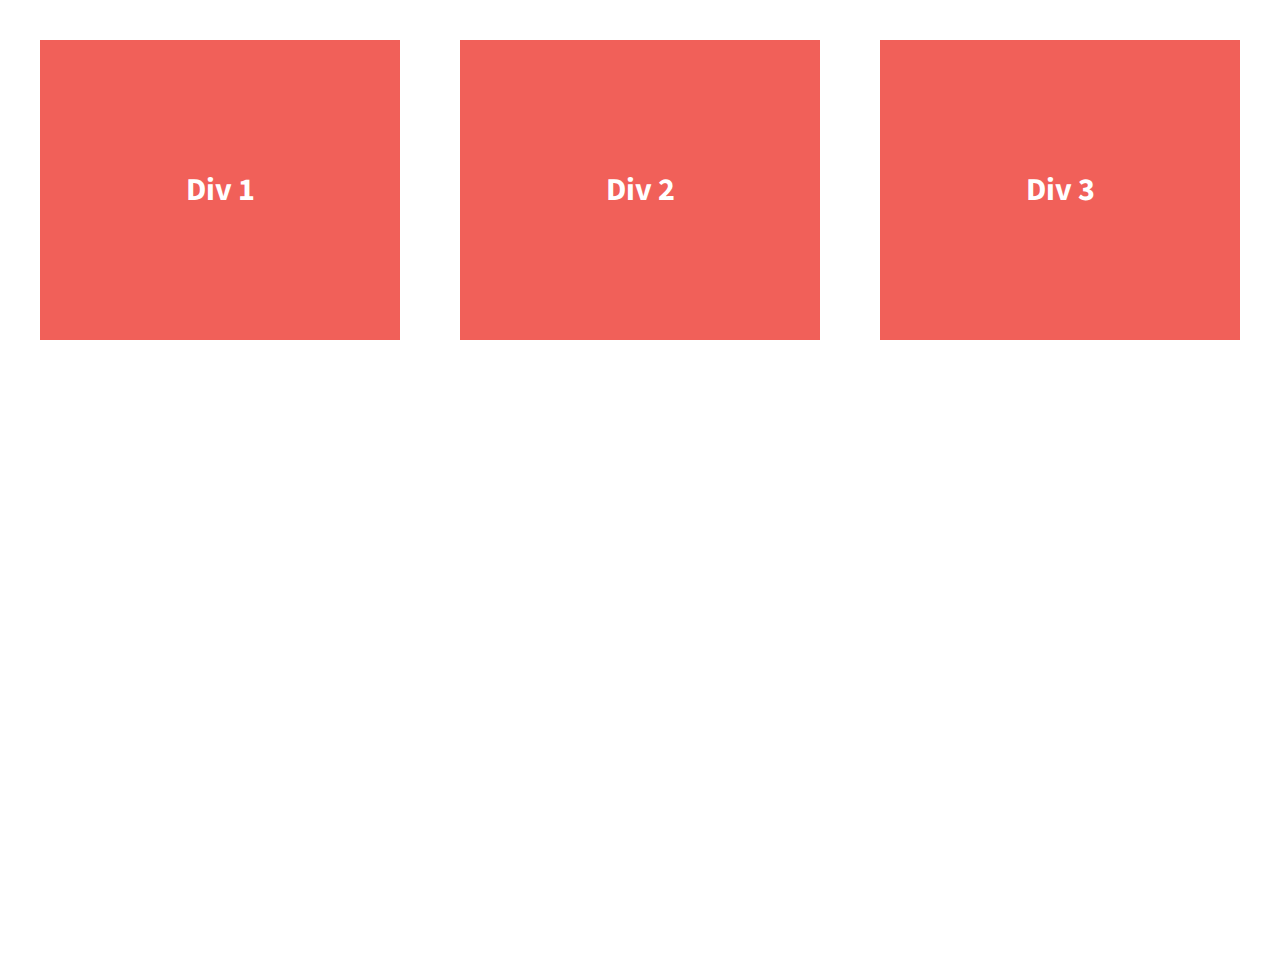
==== flexbox4/index.html @ 98bb1fd7 "add flex lesson 4" ====
<!doctype html>
<html class="no-js" lang="">
    <head>
        <meta charset="utf-8">
        <meta http-equiv="x-ua-compatible" content="ie=edge">
        <title>Make me into a grid!</title>
        <meta name="description" content="">
        <meta name="viewport" content="width=device-width, initial-scale=1">

        <link rel="apple-touch-icon" href="apple-touch-icon.png">
        <!-- Place favicon.ico in the root directory -->

        <link rel="stylesheet" href="css/normalize.css">
        <link rel="stylesheet" href="css/main.css">
        <script src="js/vendor/modernizr-2.8.3.min.js"></script>
        <link href='http://fonts.googleapis.com/css?family=Lora:700' rel='stylesheet' type='text/css'>
        <link href='http://fonts.googleapis.com/css?family=Source+Sans+Pro:400,700' rel='stylesheet' type='text/css'>
    </head>
    <body>
        <!--[if lt IE 8]>
            <p class="browserupgrade">You are using an <strong>outdated</strong> browser. Please <a href="http://browsehappy.com/">upgrade your browser</a> to improve your experience.</p>
        <![endif]-->
       
        <section class="wrapper">
            <div class="div-1">
                Div 1
            </div>
            <div class="div-2">
                Div 2
            </div>
            <div class="div-3">
                Div 3
            </div>
        </section>    

        <script src="https://ajax.googleapis.com/ajax/libs/jquery/1.11.3/jquery.min.js"></script>
        <script>window.jQuery || document.write('<script src="js/vendor/jquery-1.11.3.min.js"><\/script>')</script>
        <script src="js/plugins.js"></script>
        <script src="js/main.js"></script>

        <!-- Google Analytics: change UA-XXXXX-X to be your site's ID. -->
        <script>
            (function(b,o,i,l,e,r){b.GoogleAnalyticsObject=l;b[l]||(b[l]=
            function(){(b[l].q=b[l].q||[]).push(arguments)});b[l].l=+new Date;
            e=o.createElement(i);r=o.getElementsByTagName(i)[0];
            e.src='https://www.google-analytics.com/analytics.js';
            r.parentNode.insertBefore(e,r)}(window,document,'script','ga'));
            ga('create','UA-XXXXX-X','auto');ga('send','pageview');
        </script>
    </body>
</html>
---- flexbox4/css/main.css ----
/*! HTML5 Boilerplate v5.2.0 | MIT License | https://html5boilerplate.com/ */

/*
 * What follows is the result of much research on cross-browser styling.
 * Credit left inline and big thanks to Nicolas Gallagher, Jonathan Neal,
 * Kroc Camen, and the H5BP dev community and team.
 */

/* ==========================================================================
   Base styles: opinionated defaults
   ========================================================================== */

html {
    color: #222;
    font-size: 1em;
    line-height: 1.4;
}

/*
 * Remove text-shadow in selection highlight:
 * https://twitter.com/miketaylr/status/12228805301
 *
 * These selection rule sets have to be separate.
 * Customize the background color to match your design.
 */

::-moz-selection {
    background: #b3d4fc;
    text-shadow: none;
}

::selection {
    background: #b3d4fc;
    text-shadow: none;
}

/*
 * A better looking default horizontal rule
 */

hr {
    display: block;
    height: 1px;
    border: 0;
    border-top: 1px solid #ccc;
    margin: 1em 0;
    padding: 0;
}

/*
 * Remove the gap between audio, canvas, iframes,
 * images, videos and the bottom of their containers:
 * https://github.com/h5bp/html5-boilerplate/issues/440
 */

audio,
canvas,
iframe,
img,
svg,
video {
    vertical-align: middle;
}

/*
 * Remove default fieldset styles.
 */

fieldset {
    border: 0;
    margin: 0;
    padding: 0;
}

/*
 * Allow only vertical resizing of textareas.
 */

textarea {
    resize: vertical;
}

/* ==========================================================================
   Browser Upgrade Prompt
   ========================================================================== */

.browserupgrade {
    margin: 0.2em 0;
    background: #ccc;
    color: #000;
    padding: 0.2em 0;
}

/* ==========================================================================
   Author's custom styles
   ========================================================================== */


html {
  background-color: #fff;
  height: 100%;
}

body {
  font-family: 'Source Sans Pro', sans-serif;
  padding: 2em;
  font-size: 1.25em;
  height: 100%;
}

.wrapper {
  /*add display:flex and set justify-content to space-between*/
  display: flex;
  font-weight: 700;
  justify-content: space-between;
}

.div-1, .div-2, .div-3 {
  /*give the divs a width of 30%, add display:flex, set justify-content and align-items to center*/
  align-items: center;
  color: #fff;
  display: flex; 
  justify-content: center;
  line-height: 1.5em;
  font-size: 1.6em;
  background-color: #f16059;
  height: 300px;
  width: 30%;
}




/* ==========================================================================
   Helper classes
   ========================================================================== */

/*
 * Hide visually and from screen readers:
 */

.hidden {
    display: none !important;
}

/*
 * Hide only visually, but have it available for screen readers:
 * http://snook.ca/archives/html_and_css/hiding-content-for-accessibility
 */

.visuallyhidden {
    border: 0;
    clip: rect(0 0 0 0);
    height: 1px;
    margin: -1px;
    overflow: hidden;
    padding: 0;
    position: absolute;
    width: 1px;
}

/*
 * Extends the .visuallyhidden class to allow the element
 * to be focusable when navigated to via the keyboard:
 * https://www.drupal.org/node/897638
 */

.visuallyhidden.focusable:active,
.visuallyhidden.focusable:focus {
    clip: auto;
    height: auto;
    margin: 0;
    overflow: visible;
    position: static;
    width: auto;
}

/*
 * Hide visually and from screen readers, but maintain layout
 */

.invisible {
    visibility: hidden;
}

/*
 * Clearfix: contain floats
 *
 * For modern browsers
 * 1. The space content is one way to avoid an Opera bug when the
 *    `contenteditable` attribute is included anywhere else in the document.
 *    Otherwise it causes space to appear at the top and bottom of elements
 *    that receive the `clearfix` class.
 * 2. The use of `table` rather than `block` is only necessary if using
 *    `:before` to contain the top-margins of child elements.
 */

.clearfix:before,
.clearfix:after {
    content: " "; /* 1 */
    display: table; /* 2 */
}

.clearfix:after {
    clear: both;
}

/* ==========================================================================
   EXAMPLE Media Queries for Responsive Design.
   These examples override the primary ('mobile first') styles.
   Modify as content requires.
   ========================================================================== */

@media print,
       (-webkit-min-device-pixel-ratio: 1.25),
       (min-resolution: 1.25dppx),
       (min-resolution: 120dpi) {
    /* Style adjustments for high resolution devices */
}

/* ==========================================================================
   Print styles.
   Inlined to avoid the additional HTTP request:
   http://www.phpied.com/delay-loading-your-print-css/
   ========================================================================== */

@media print {
    *,
    *:before,
    *:after {
        background: transparent !important;
        color: #000 !important; /* Black prints faster:
                                   http://www.sanbeiji.com/archives/953 */
        box-shadow: none !important;
        text-shadow: none !important;
    }

    a,
    a:visited {
        text-decoration: underline;
    }

    a[href]:after {
        content: " (" attr(href) ")";
    }

    abbr[title]:after {
        content: " (" attr(title) ")";
    }

    /*
     * Don't show links that are fragment identifiers,
     * or use the `javascript:` pseudo protocol
     */

    a[href^="#"]:after,
    a[href^="javascript:"]:after {
        content: "";
    }

    pre,
    blockquote {
        border: 1px solid #999;
        page-break-inside: avoid;
    }

    /*
     * Printing Tables:
     * http://css-discuss.incutio.com/wiki/Printing_Tables
     */

    thead {
        display: table-header-group;
    }

    tr,
    img {
        page-break-inside: avoid;
    }

    img {
        max-width: 100% !important;
    }

    p,
    h2,
    h3 {
        orphans: 3;
        widows: 3;
    }

    h2,
    h3 {
        page-break-after: avoid;
    }
}
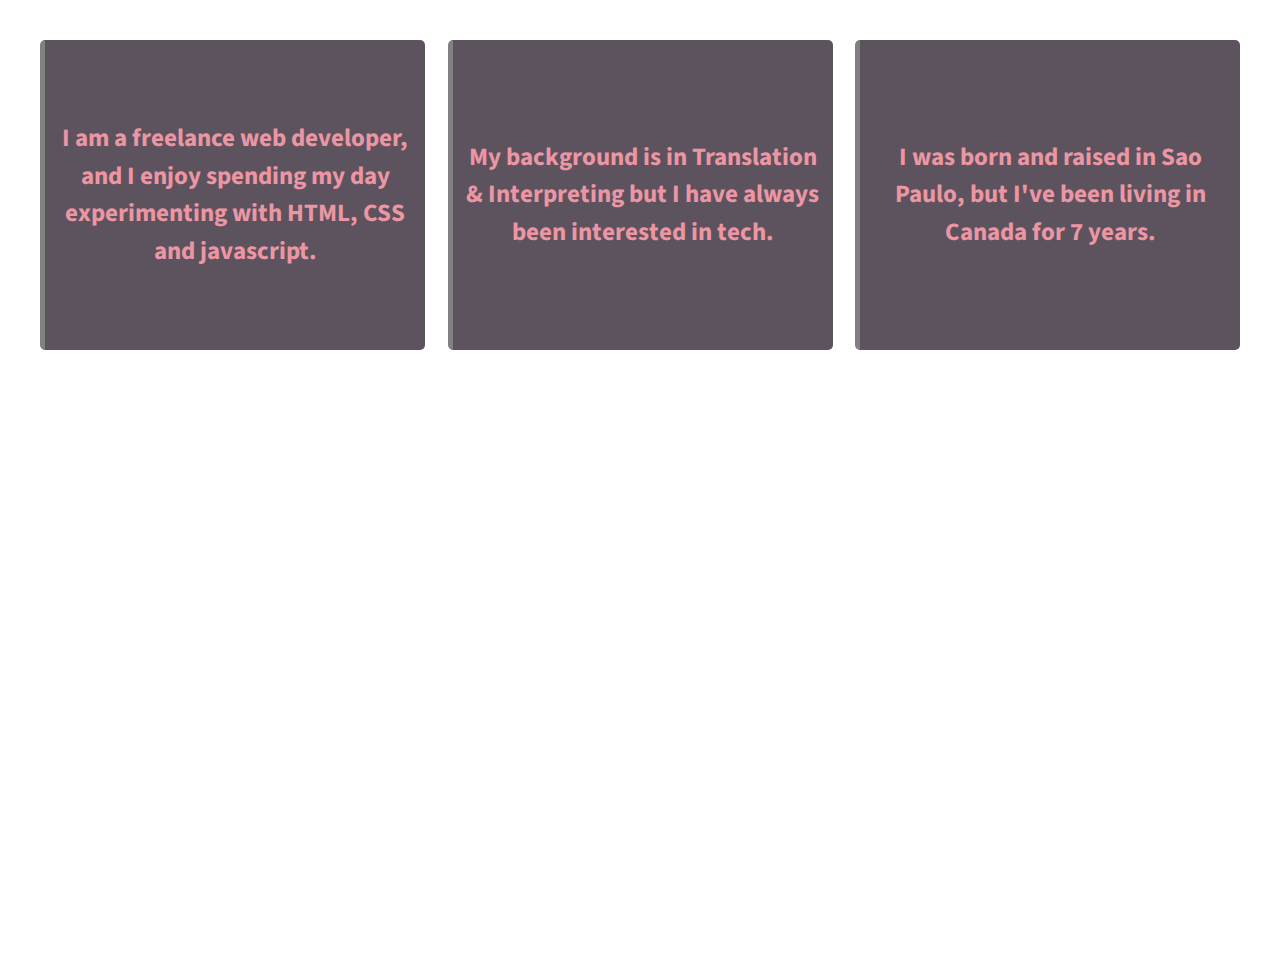
==== commit 0cf1049f: "flexbox4 changes" ====
--- a/flexbox4/index.html
+++ b/flexbox4/index.html
@@ -15,23 +15,24 @@
         <script src="js/vendor/modernizr-2.8.3.min.js"></script>
         <link href='http://fonts.googleapis.com/css?family=Lora:700' rel='stylesheet' type='text/css'>
         <link href='http://fonts.googleapis.com/css?family=Source+Sans+Pro:400,700' rel='stylesheet' type='text/css'>
+        <link href="https://fonts.googleapis.com/css?family=Arapey&display=swap" rel="stylesheet">
     </head>
     <body>
         <!--[if lt IE 8]>
             <p class="browserupgrade">You are using an <strong>outdated</strong> browser. Please <a href="http://browsehappy.com/">upgrade your browser</a> to improve your experience.</p>
         <![endif]-->
-       
+
         <section class="wrapper">
             <div class="div-1">
-                Div 1
+            <p> I am a freelance web developer, and I enjoy spending my day experimenting with HTML, CSS and javascript. </p>
             </div>
             <div class="div-2">
-                Div 2
+                <p> My background is in Translation & Interpreting but I have always been interested in tech. </p>
             </div>
             <div class="div-3">
-                Div 3
+                <p> I was born and raised in Sao Paulo, but I've been living in Canada for 7 years.</p>
             </div>
-        </section>    
+        </section>
 
         <script src="https://ajax.googleapis.com/ajax/libs/jquery/1.11.3/jquery.min.js"></script>
         <script>window.jQuery || document.write('<script src="js/vendor/jquery-1.11.3.min.js"><\/script>')</script>
--- a/flexbox4/css/main.css
+++ b/flexbox4/css/main.css
@@ -97,7 +97,7 @@
 
 
 html {
-  background-color: #fff;
+  background-color: #FFF;
   height: 100%;
 }
 
@@ -117,18 +117,25 @@
 
 .div-1, .div-2, .div-3 {
   /*give the divs a width of 30%, add display:flex, set justify-content and align-items to center*/
-  align-items: center;
-  color: #fff;
-  display: flex; 
-  justify-content: center;
-  line-height: 1.5em;
-  font-size: 1.6em;
-  background-color: #f16059;
-  height: 300px;
-  width: 30%;
-}
-
-
+    align-items: center;
+    background: #5D535E;
+    display: flex;
+    color: #EC96a4;
+    font-family: font-family: 'Arapey', serif;
+    font-size: 1.25em;
+    justify-content: center;
+    line-height: 1.5em;
+    border-radius: 5px;
+    border-left-color: gray;
+    border-left-style: solid;
+    border-left-width:thick;
+
+    width: 30%;
+    height: 300px;
+    padding: 5px 10px 5px 10px;
+    text-align: center;
+
+}
 
 
 /* ==========================================================================
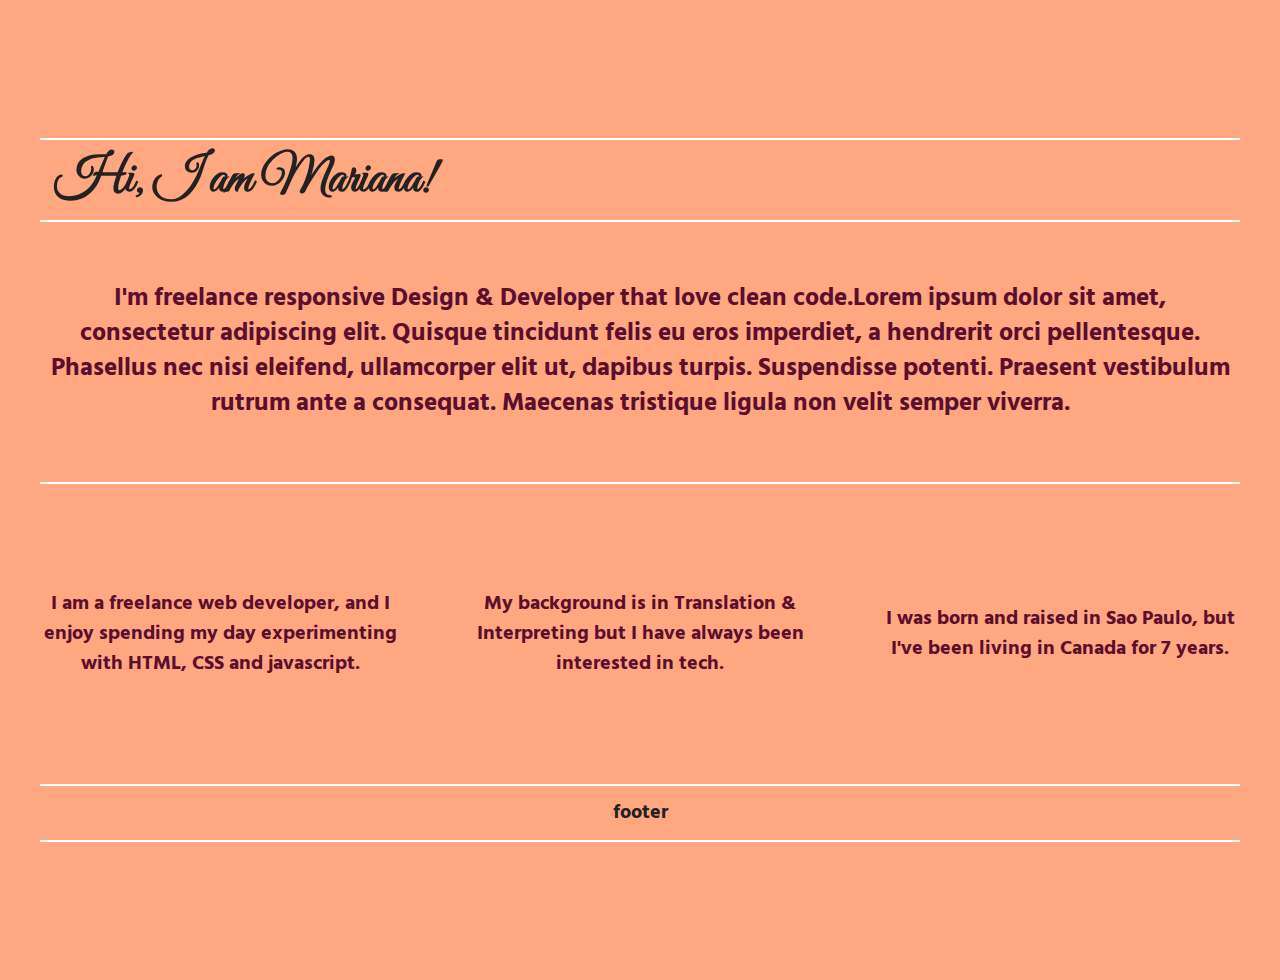
==== commit df5ca2a0: "finish you site layout with flexbox" ====
--- a/flexbox4/index.html
+++ b/flexbox4/index.html
@@ -15,14 +15,22 @@
         <script src="js/vendor/modernizr-2.8.3.min.js"></script>
         <link href='http://fonts.googleapis.com/css?family=Lora:700' rel='stylesheet' type='text/css'>
         <link href='http://fonts.googleapis.com/css?family=Source+Sans+Pro:400,700' rel='stylesheet' type='text/css'>
-        <link href="https://fonts.googleapis.com/css?family=Arapey&display=swap" rel="stylesheet">
+      <link href="https://fonts.googleapis.com/css?family=Great+Vibes|Hind&display=swap" rel="stylesheet">
     </head>
     <body>
         <!--[if lt IE 8]>
             <p class="browserupgrade">You are using an <strong>outdated</strong> browser. Please <a href="http://browsehappy.com/">upgrade your browser</a> to improve your experience.</p>
         <![endif]-->
 
-        <section class="wrapper">
+  <section class="wrapper">
+    <header>Hi, I am Mariana!</header>
+      <main>
+          <div id=block>
+            <div id="text">
+        <p>I'm freelance responsive Design & Developer that love clean code.Lorem ipsum dolor sit amet, consectetur adipiscing elit. Quisque tincidunt felis eu eros imperdiet, a hendrerit orci pellentesque. Phasellus nec nisi eleifend, ullamcorper elit ut, dapibus turpis. Suspendisse potenti. Praesent vestibulum rutrum ante a consequat. Maecenas tristique ligula non velit semper viverra.<p>
+         </div>
+        </div>
+      </main>
             <div class="div-1">
             <p> I am a freelance web developer, and I enjoy spending my day experimenting with HTML, CSS and javascript. </p>
             </div>
@@ -32,6 +40,7 @@
             <div class="div-3">
                 <p> I was born and raised in Sao Paulo, but I've been living in Canada for 7 years.</p>
             </div>
+          <footer> footer</footer>
         </section>
 
         <script src="https://ajax.googleapis.com/ajax/libs/jquery/1.11.3/jquery.min.js"></script>
--- a/flexbox4/css/main.css
+++ b/flexbox4/css/main.css
@@ -99,13 +99,75 @@
 html {
   background-color: #FFF;
   height: 100%;
+  font-size: 16px;
 }
 
 body {
-  font-family: 'Source Sans Pro', sans-serif;
+  background-color: #FFA781;
+  background-size: cover;
+  font-family: 'Hind', sans-serif;
   padding: 2em;
   font-size: 1.25em;
   height: 100%;
+  display: flex;
+  justify-content: center;
+  align-items: center;
+
+
+}
+
+header {
+  background-color: #FFA781;
+  border: 2px;
+  border-color: white;
+  border-top-style: solid;
+  border-bottom-style: solid;
+  display: flex;
+  font-family: 'Great Vibes', cursive;
+  font-size: 3.125rem;
+  height: 50px;
+  width: 100%;
+  justify-content: flex-start;
+  align-items: center;
+  padding: 15px;
+       }
+
+footer {
+  background-color:#FFA781;
+  border: 2px;
+  border-color: white;
+  border-top-style: solid;
+  border-bottom-style: solid;
+  display: flex;
+  font-family: 'Hind', sans-serif;
+  justify-content: center;
+  align-items: center;
+  padding: 2px;
+  height: 50px;
+  width: 100%;
+  text-align: left;
+
+}
+
+main {
+  background-color:#FFA781;
+  border: 2px;
+  border-color: white;
+  border-bottom-style: solid;
+  display: flex;
+  justify-content: center;
+  align-items: center;
+  font-family: 'Hind', sans-serif;
+  font-size: 1.25em;
+  height: 250px;
+  width: 100%;
+  padding: 5px;
+}
+
+main p {
+color: #5B0E2D;
+text-align: center;
+
 }
 
 .wrapper {
@@ -113,26 +175,23 @@
   display: flex;
   font-weight: 700;
   justify-content: space-between;
-}
+  align-items: center;
+  flex-flow: row wrap;
+  }
 
 .div-1, .div-2, .div-3 {
   /*give the divs a width of 30%, add display:flex, set justify-content and align-items to center*/
     align-items: center;
-    background: #5D535E;
+    background: #FFA781;
     display: flex;
-    color: #EC96a4;
-    font-family: font-family: 'Arapey', serif;
-    font-size: 1.25em;
+    color: #5B0E2D;
+    font-family: 'Hind', sans-serif;
+    font-size: 1em;
     justify-content: center;
     line-height: 1.5em;
-    border-radius: 5px;
-    border-left-color: gray;
-    border-left-style: solid;
-    border-left-width:thick;
-
+    border-radius: 0px;
     width: 30%;
     height: 300px;
-    padding: 5px 10px 5px 10px;
     text-align: center;
 
 }
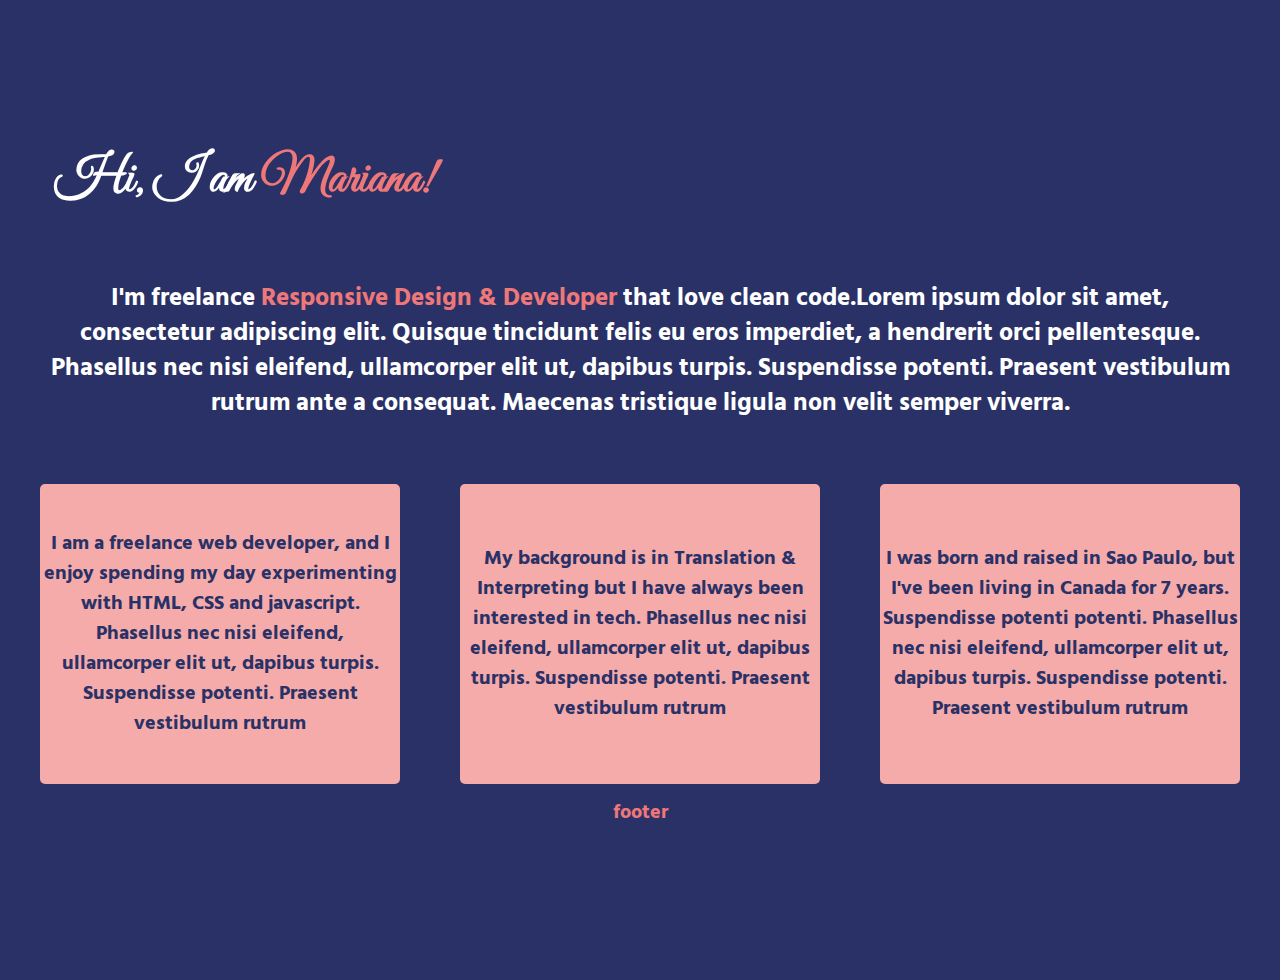
==== commit 50eea2e5: "colors" ====
--- a/flexbox4/index.html
+++ b/flexbox4/index.html
@@ -23,24 +23,31 @@
         <![endif]-->
 
   <section class="wrapper">
-    <header>Hi, I am Mariana!</header>
+    <header>
+        <h1>Hi, I am <span>Mariana!</span></h1>
+    </header>
       <main>
           <div id=block>
             <div id="text">
-        <p>I'm freelance responsive Design & Developer that love clean code.Lorem ipsum dolor sit amet, consectetur adipiscing elit. Quisque tincidunt felis eu eros imperdiet, a hendrerit orci pellentesque. Phasellus nec nisi eleifend, ullamcorper elit ut, dapibus turpis. Suspendisse potenti. Praesent vestibulum rutrum ante a consequat. Maecenas tristique ligula non velit semper viverra.<p>
+        <p>I'm freelance <span>Responsive Design & Developer</span> that love clean code.Lorem ipsum dolor sit amet, consectetur adipiscing elit. Quisque tincidunt felis eu eros imperdiet, a hendrerit orci pellentesque. Phasellus nec nisi eleifend, ullamcorper elit ut, dapibus turpis. Suspendisse potenti. Praesent vestibulum rutrum ante a consequat. Maecenas tristique ligula non velit semper viverra.<p>
          </div>
         </div>
       </main>
             <div class="div-1">
-            <p> I am a freelance web developer, and I enjoy spending my day experimenting with HTML, CSS and javascript. </p>
+            <p> I am a freelance web developer, and I enjoy spending my day experimenting with HTML, CSS and javascript.
+            Phasellus nec nisi eleifend, ullamcorper elit ut, dapibus turpis. Suspendisse potenti. Praesent vestibulum rutrum  </p>
             </div>
             <div class="div-2">
-                <p> My background is in Translation & Interpreting but I have always been interested in tech. </p>
+                <p> My background is in Translation & Interpreting but I have always been interested in tech.
+                Phasellus nec nisi eleifend, ullamcorper elit ut, dapibus turpis. Suspendisse potenti. Praesent vestibulum rutrum </p>
             </div>
             <div class="div-3">
-                <p> I was born and raised in Sao Paulo, but I've been living in Canada for 7 years.</p>
+                <p> I was born and raised in Sao Paulo, but I've been living in Canada for 7 years. Suspendisse potenti potenti.
+                Phasellus nec nisi eleifend, ullamcorper elit ut, dapibus turpis. Suspendisse potenti. Praesent vestibulum rutrum </p>
             </div>
-          <footer> footer</footer>
+          <footer>
+            <p>footer</p>
+          </footer>
         </section>
 
         <script src="https://ajax.googleapis.com/ajax/libs/jquery/1.11.3/jquery.min.js"></script>
--- a/flexbox4/css/main.css
+++ b/flexbox4/css/main.css
@@ -103,7 +103,7 @@
 }
 
 body {
-  background-color: #FFA781;
+  background-color: #2A3166;
   background-size: cover;
   font-family: 'Hind', sans-serif;
   padding: 2em;
@@ -117,14 +117,12 @@
 }
 
 header {
-  background-color: #FFA781;
+  background-color:#2A3166;
   border: 2px;
-  border-color: white;
+  border-color: #2A3166;
   border-top-style: solid;
   border-bottom-style: solid;
   display: flex;
-  font-family: 'Great Vibes', cursive;
-  font-size: 3.125rem;
   height: 50px;
   width: 100%;
   justify-content: flex-start;
@@ -132,10 +130,20 @@
   padding: 15px;
        }
 
+header h1 {
+  color: #FFF;
+  font-family: 'Great Vibes', cursive;
+  font-size: 3.125rem;
+          }
+
+header span {
+color: #EE7879
+            }
+
 footer {
-  background-color:#FFA781;
+  background-color:#2A3166;
   border: 2px;
-  border-color: white;
+  border-color: #2A3166;
   border-top-style: solid;
   border-bottom-style: solid;
   display: flex;
@@ -149,10 +157,14 @@
 
 }
 
+footer p {
+  color: #EE7879;
+}
+
 main {
-  background-color:#FFA781;
+  background-color:#2A3166;
   border: 2px;
-  border-color: white;
+  border-color: #2A3166;
   border-bottom-style: solid;
   display: flex;
   justify-content: center;
@@ -165,10 +177,13 @@
 }
 
 main p {
-color: #5B0E2D;
+color: #FFF;
 text-align: center;
-
-}
+       }
+
+main span {
+  color: #EE7879
+      }
 
 .wrapper {
   /*add display:flex and set justify-content to space-between*/
@@ -182,20 +197,30 @@
 .div-1, .div-2, .div-3 {
   /*give the divs a width of 30%, add display:flex, set justify-content and align-items to center*/
     align-items: center;
-    background: #FFA781;
+    background: #F4ABAA;
     display: flex;
-    color: #5B0E2D;
-    font-family: 'Hind', sans-serif;
-    font-size: 1em;
     justify-content: center;
     line-height: 1.5em;
-    border-radius: 0px;
+    border-radius: 5px;
     width: 30%;
     height: 300px;
     text-align: center;
-
-}
-
+  padding: 0, 2px, 0, 200px;
+
+}
+
+.div-2, {
+        background: #CAE7DF;
+    }
+
+.div-1 p, .div-2 p, .div-3 p {
+  display: flex;
+  font-family: 'Hind', sans-serif;
+  font-size: 1em;
+  font-size: 1em;
+  color: #2A3166;
+  padding: 0, 10px, 0, 10px;
+}
 
 /* ==========================================================================
    Helper classes
